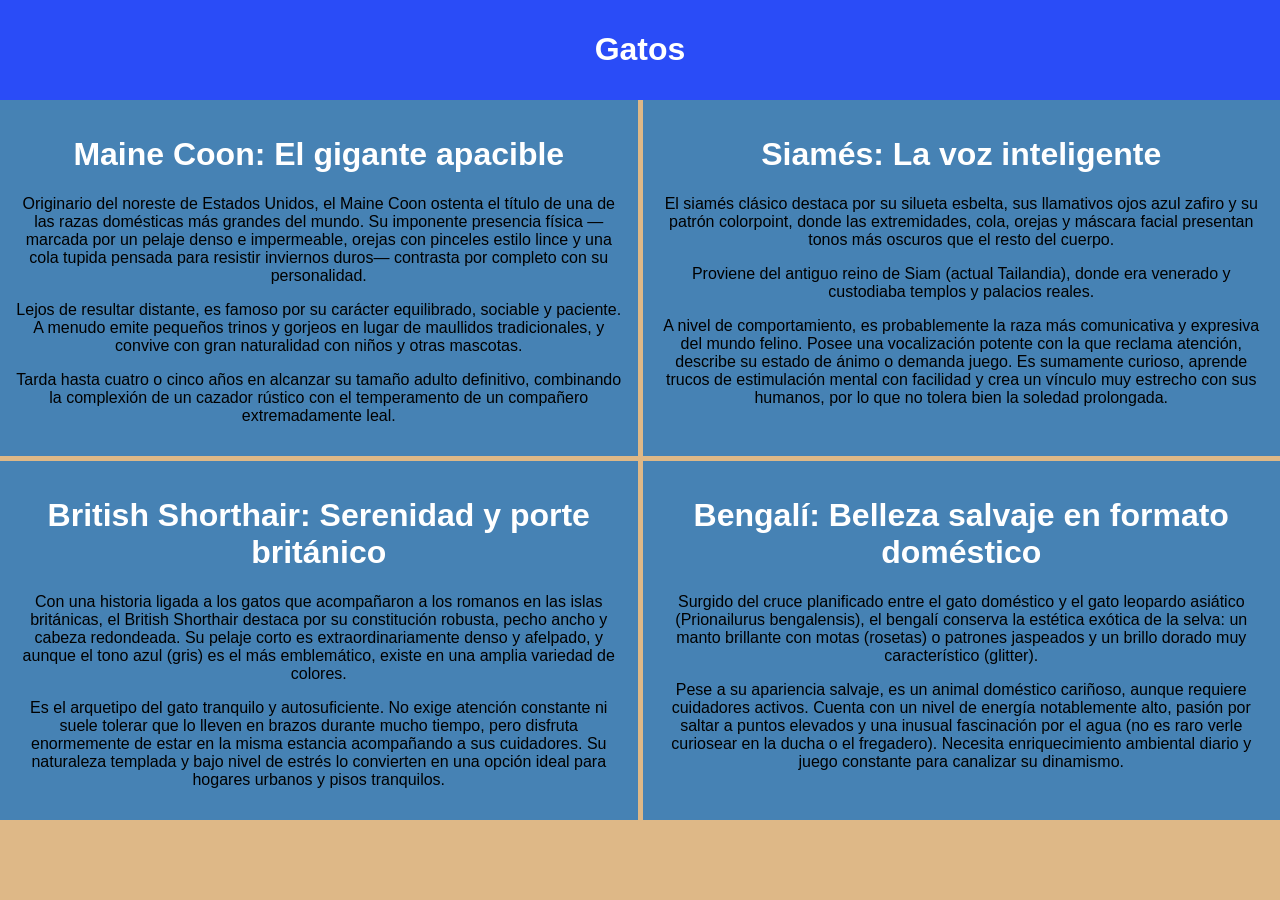
==== Reto_Dia_2_Repasando_CSS3/Dia_2_Crear_una_Hoja_de_Estilo/index.html @ 49182fc4 "Probando Estilos CSS" ====
<!DOCTYPE html>
<html lang="en">

<head>
    <meta charset="UTF-8">
    <meta name="viewport" content="width=device-width, initial-scale=1.0">
    <title>Razas de Gatos</title>
    <link rel="stylesheet" href="styles.css">

<body>
    <header>
        <h1>Gatos</h1>
    </header>
    <div class="grid-container">

        <div class="card">
            <h1>Maine Coon: El gigante apacible</h1>
            <p>Originario del noreste de Estados Unidos, el Maine Coon ostenta el título de una de las razas domésticas
                más
                grandes del mundo. Su imponente presencia física —marcada por un pelaje denso e impermeable, orejas con
                pinceles
                estilo lince y una cola tupida pensada para resistir inviernos duros— contrasta por completo con su
                personalidad.</p>
            <p>Lejos de resultar distante, es famoso por su carácter equilibrado, sociable y paciente. A menudo emite
                pequeños
                trinos y gorjeos en lugar de maullidos tradicionales, y convive con gran naturalidad con niños y otras
                mascotas.</p>
            <p>
                Tarda hasta cuatro o cinco años en alcanzar su tamaño adulto definitivo, combinando la complexión de un
                cazador
                rústico con el temperamento de un compañero extremadamente leal.</p>
        </div>
        
        <div class="card">
            <h1>Siamés: La voz inteligente</h1>
            <p>El siamés clásico destaca por su silueta esbelta, sus llamativos ojos azul zafiro y su patrón colorpoint,
                donde
                las extremidades, cola, orejas y máscara facial presentan tonos más oscuros que el resto del cuerpo.</p>
            <p>Proviene
                del antiguo reino de Siam (actual Tailandia), donde era venerado y custodiaba templos y palacios reales.
            </p>
            <p>A nivel de comportamiento, es probablemente la raza más comunicativa y expresiva del mundo felino. Posee
                una
                vocalización potente con la que reclama atención, describe su estado de ánimo o demanda juego. Es
                sumamente
                curioso, aprende trucos de estimulación mental con facilidad y crea un vínculo muy estrecho con sus
                humanos,
                por
                lo que no tolera bien la soledad prolongada.
            </p>
        </div>
        
        <div class="card">
            <h1>British Shorthair: Serenidad y porte británico</h1>
            <p>Con una historia ligada a los gatos que acompañaron a los romanos en las islas británicas, el British
                Shorthair
                destaca por su constitución robusta, pecho ancho y cabeza redondeada. Su pelaje corto es
                extraordinariamente
                denso y afelpado, y aunque el tono azul (gris) es el más emblemático, existe en una amplia variedad de
                colores.
            </p>
            <p>Es el arquetipo del gato tranquilo y autosuficiente. No exige atención constante ni suele tolerar que lo
                lleven
                en brazos durante mucho tiempo, pero disfruta enormemente de estar en la misma estancia acompañando a
                sus
                cuidadores. Su naturaleza templada y bajo nivel de estrés lo convierten en una opción ideal para hogares
                urbanos
                y pisos tranquilos.</p>
        </div>
        
        <div class="card">
            <h1>Bengalí: Belleza salvaje en formato doméstico</h1>
            <p>Surgido del cruce planificado entre el gato doméstico y el gato leopardo asiático (Prionailurus
                bengalensis),
                el
                bengalí conserva la estética exótica de la selva: un manto brillante con motas (rosetas) o patrones
                jaspeados y
                un brillo dorado muy característico (glitter).</p>
            <p>Pese a su apariencia salvaje, es un animal doméstico cariñoso, aunque requiere cuidadores activos. Cuenta
                con
                un
                nivel de energía notablemente alto, pasión por saltar a puntos elevados y una inusual fascinación por el
                agua
                (no es raro verle curiosear en la ducha o el fregadero). Necesita enriquecimiento ambiental diario y
                juego
                constante para canalizar su dinamismo.</p>
        </div>
        </div>
</body>

</html>
---- Reto_Dia_2_Repasando_CSS3/Dia_2_Crear_una_Hoja_de_Estilo/styles.css ----
body {
    margin: 0px;
    padding: 0px;
    box-sizing: border-box;
    font-family: Arial, Helvetica, sans-serif;
    background-color: burlywood;
}

header {
    background-color: #2a4cf7;
    padding: 10px 25px 10px 25px; 
    text-align: center;
}

h1 {
    text-align: center;
    font-family: Arial, Helvetica, sans-serif;
    color: white;
}

.grid-container {
    display: grid;
    grid-template-columns: repeat(2, 1fr);
    gap: 5px;
}

.card {
    background-color: steelblue;
    color: black;
    text-align: center;
    padding: 15px;
}
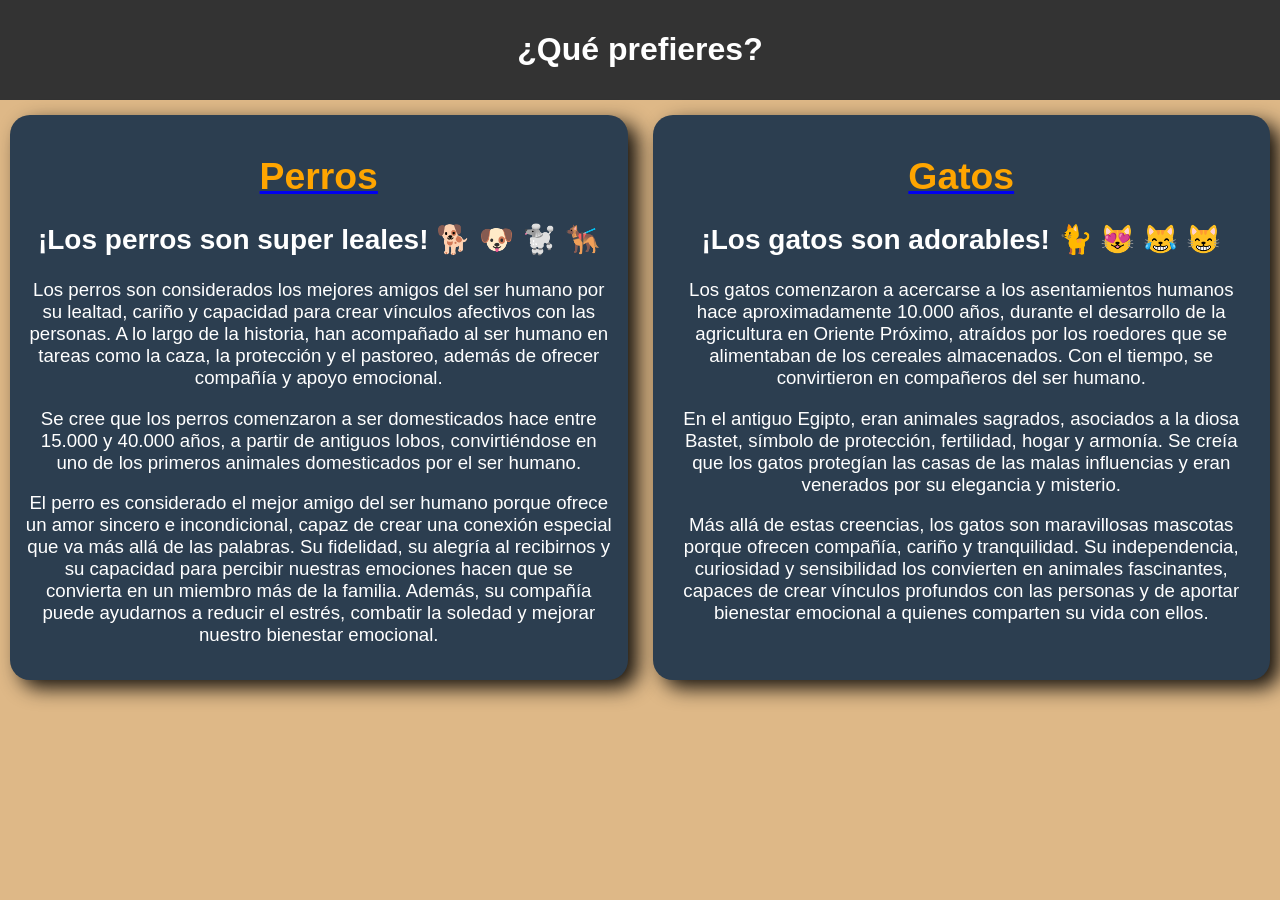
==== commit 471bc688: "Con una MISMA hoja de Estilos para 3 HTMLS sobre Perros y Gatos" ====
--- a/Reto_Dia_2_Repasando_CSS3/Dia_2_Crear_una_Hoja_de_Estilo/index.html
+++ b/Reto_Dia_2_Repasando_CSS3/Dia_2_Crear_una_Hoja_de_Estilo/index.html
@@ -1,91 +1,55 @@
 <!DOCTYPE html>
-<html lang="en">
+<html lang="es-es">
 
 <head>
     <meta charset="UTF-8">
     <meta name="viewport" content="width=device-width, initial-scale=1.0">
-    <title>Razas de Gatos</title>
-    <link rel="stylesheet" href="styles.css">
+    <title>¿Perros o Gatos?</title>
+    <link rel="stylesheet" href="css/styles.css">
+</head>
 
 <body>
     <header>
-        <h1>Gatos</h1>
+        <h1>¿Qué prefieres?</h1>
     </header>
-    <div class="grid-container">
+    <div class="grid-container2">
 
-        <div class="card">
-            <h1>Maine Coon: El gigante apacible</h1>
-            <p>Originario del noreste de Estados Unidos, el Maine Coon ostenta el título de una de las razas domésticas
-                más
-                grandes del mundo. Su imponente presencia física —marcada por un pelaje denso e impermeable, orejas con
-                pinceles
-                estilo lince y una cola tupida pensada para resistir inviernos duros— contrasta por completo con su
-                personalidad.</p>
-            <p>Lejos de resultar distante, es famoso por su carácter equilibrado, sociable y paciente. A menudo emite
-                pequeños
-                trinos y gorjeos en lugar de maullidos tradicionales, y convive con gran naturalidad con niños y otras
-                mascotas.</p>
-            <p>
-                Tarda hasta cuatro o cinco años en alcanzar su tamaño adulto definitivo, combinando la complexión de un
-                cazador
-                rústico con el temperamento de un compañero extremadamente leal.</p>
+        <div class="card texto-mas-grande">
+            <a href="pages/perros.html">
+                <h1>Perros</h1>
+            </a>
+            <h2>¡Los perros son super leales! &#128021;  &#128054; &#128041;  &#128021;&#8205;&#129466;</h2>
+            <p>Los perros son considerados los mejores amigos del ser humano por su lealtad, cariño y capacidad para
+                crear vínculos afectivos con las personas. A lo largo de la historia, han acompañado al ser humano en
+                tareas como la caza, la protección y el pastoreo, además de ofrecer compañía y apoyo emocional.</p>
+            <p>Se cree que los perros comenzaron a ser domesticados hace entre 15.000 y 40.000 años, a partir de antiguos
+                lobos, convirtiéndose en uno de los primeros animales domesticados por el ser humano.</p>
+            <p>El perro es considerado el mejor amigo del ser humano porque ofrece un amor sincero e incondicional,
+                capaz de crear una conexión especial que va más allá de las palabras. Su fidelidad, su alegría al
+                recibirnos y su capacidad para percibir nuestras emociones hacen que se convierta en un miembro más de
+                la familia. Además, su compañía puede ayudarnos a reducir el estrés, combatir la soledad y mejorar
+                nuestro bienestar emocional. </p>
         </div>
-        
-        <div class="card">
-            <h1>Siamés: La voz inteligente</h1>
-            <p>El siamés clásico destaca por su silueta esbelta, sus llamativos ojos azul zafiro y su patrón colorpoint,
-                donde
-                las extremidades, cola, orejas y máscara facial presentan tonos más oscuros que el resto del cuerpo.</p>
-            <p>Proviene
-                del antiguo reino de Siam (actual Tailandia), donde era venerado y custodiaba templos y palacios reales.
-            </p>
-            <p>A nivel de comportamiento, es probablemente la raza más comunicativa y expresiva del mundo felino. Posee
-                una
-                vocalización potente con la que reclama atención, describe su estado de ánimo o demanda juego. Es
-                sumamente
-                curioso, aprende trucos de estimulación mental con facilidad y crea un vínculo muy estrecho con sus
-                humanos,
-                por
-                lo que no tolera bien la soledad prolongada.
+        <div class="card texto-mas-grande">
+            <a href="pages/gatos.html">
+                <h1>Gatos</h1> </a>
+            <h2>¡Los gatos son adorables! &#128008; &#128571; &#128569; &#128568;</h2>
+            <p>Los gatos comenzaron a acercarse a los asentamientos humanos hace aproximadamente 10.000 años, durante el
+                desarrollo de la agricultura en Oriente Próximo, atraídos por los roedores que se alimentaban de los
+                cereales almacenados. Con el tiempo, se convirtieron en compañeros del ser humano.</p>
+            <p>En el antiguo Egipto, eran animales sagrados, asociados a la diosa Bastet, símbolo de protección,
+                fertilidad, hogar y armonía. Se creía que los gatos protegían las casas de las malas influencias y eran
+                venerados por su elegancia y misterio. </p>
+            <p>Más allá de estas creencias, los gatos son maravillosas mascotas
+                porque ofrecen compañía, cariño y tranquilidad. Su independencia, curiosidad y sensibilidad los
+                convierten en animales fascinantes, capaces de crear vínculos profundos con las personas y de aportar
+                bienestar
+                emocional a quienes comparten su vida con ellos.</p>
             </p>
         </div>
-        
-        <div class="card">
-            <h1>British Shorthair: Serenidad y porte británico</h1>
-            <p>Con una historia ligada a los gatos que acompañaron a los romanos en las islas británicas, el British
-                Shorthair
-                destaca por su constitución robusta, pecho ancho y cabeza redondeada. Su pelaje corto es
-                extraordinariamente
-                denso y afelpado, y aunque el tono azul (gris) es el más emblemático, existe en una amplia variedad de
-                colores.
-            </p>
-            <p>Es el arquetipo del gato tranquilo y autosuficiente. No exige atención constante ni suele tolerar que lo
-                lleven
-                en brazos durante mucho tiempo, pero disfruta enormemente de estar en la misma estancia acompañando a
-                sus
-                cuidadores. Su naturaleza templada y bajo nivel de estrés lo convierten en una opción ideal para hogares
-                urbanos
-                y pisos tranquilos.</p>
-        </div>
-        
-        <div class="card">
-            <h1>Bengalí: Belleza salvaje en formato doméstico</h1>
-            <p>Surgido del cruce planificado entre el gato doméstico y el gato leopardo asiático (Prionailurus
-                bengalensis),
-                el
-                bengalí conserva la estética exótica de la selva: un manto brillante con motas (rosetas) o patrones
-                jaspeados y
-                un brillo dorado muy característico (glitter).</p>
-            <p>Pese a su apariencia salvaje, es un animal doméstico cariñoso, aunque requiere cuidadores activos. Cuenta
-                con
-                un
-                nivel de energía notablemente alto, pasión por saltar a puntos elevados y una inusual fascinación por el
-                agua
-                (no es raro verle curiosear en la ducha o el fregadero). Necesita enriquecimiento ambiental diario y
-                juego
-                constante para canalizar su dinamismo.</p>
-        </div>
-        </div>
+
+    </div>
+
 </body>
 
 </html>
--- a/Reto_Dia_2_Repasando_CSS3/Dia_2_Crear_una_Hoja_de_Estilo/css/styles.css
+++ b/Reto_Dia_2_Repasando_CSS3/Dia_2_Crear_una_Hoja_de_Estilo/css/styles.css
@@ -0,0 +1,87 @@
+body {
+    margin: 0px;
+    padding: 0px;
+    box-sizing: border-box;
+    font-family: Arial, Helvetica, sans-serif;
+    background-color: burlywood;
+}
+
+header {
+    background-color: #333333;
+    padding: 10px 25px 10px 25px; 
+    text-align: center;
+    margin-bottom: 10px;
+}
+
+h1 {
+    text-align: center;
+    font-family: Arial, Helvetica, sans-serif;
+    color: white;
+}
+
+.grid-container {
+    display: grid;
+    grid-template-columns: repeat(4, 1fr);
+    gap: 5px;
+    margin-bottom: 20px;
+}
+
+.card {
+    background-color: #2c3e50;
+    color: white;
+    text-align: center;
+    font-size: 11pt;
+    padding: 15px;
+    border-radius: 20px; 
+    margin: 5px;
+}
+
+.texto-mas-grande {
+    font-size: 14pt;
+    box-shadow: 10px 8px 20px rgba(0, 0, 0, 0.9);
+    margin-left: 10px;
+    margin-right: 10px;
+
+}
+
+.grid-container2 {
+    display: grid;
+    grid-template-columns: repeat(2, 1fr);
+    gap: 5px;
+    margin-bottom: 20px;
+} 
+
+footer {
+    display: flex;
+    justify-content: center;
+    align-items: center;
+    text-align: center;
+    background-color: #2c3e50;
+    color: white;
+    text-align: center;
+    padding: 15px;
+    border-radius: 30px; 
+    box-shadow: 5px 8px 20px rgba(0, 0, 0, 0.9);
+    width: 800px;
+    margin-left: auto;
+    margin-right: auto;
+    margin-bottom: 30px;
+}
+
+footer a{
+    margin: 30px;
+    color: wheat;
+}
+
+footer a:hover{
+    color: blue;
+}
+
+a h1{
+    color: orange;
+    text-decoration: none;
+}
+
+#diferencias-entre-g-l {
+    margin-top: 10px;
+}
